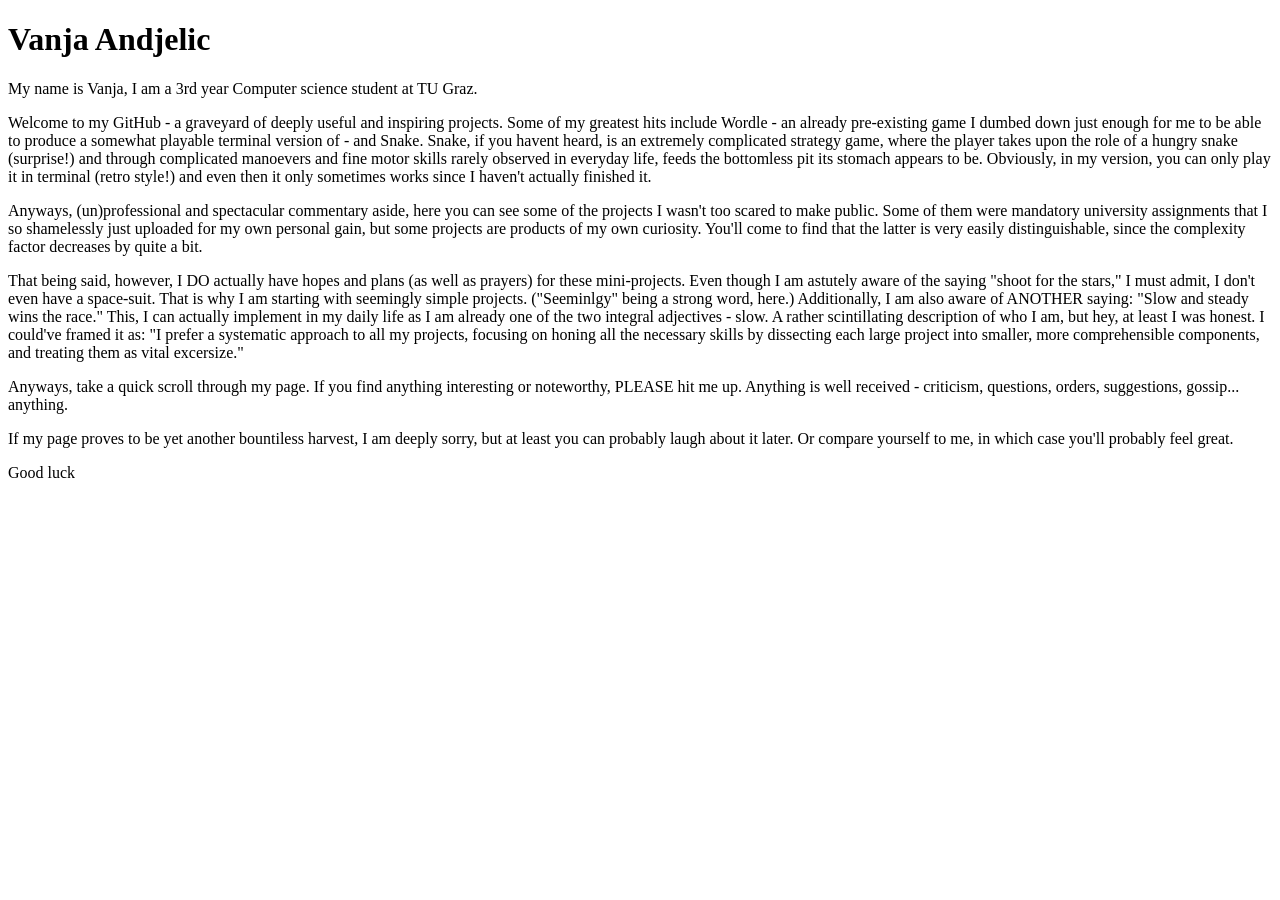
==== intro.html @ 6263fabf "initial commit" ====
<!DOCTYPE html>

<html> 
    <body>
        <h1> Vanja Andjelic </h1>

        <p> My name is Vanja, I am a 3rd year Computer science student at TU Graz. </p>
        <p> Welcome to my GitHub - a graveyard of deeply useful and inspiring projects. Some of my greatest hits 
            include Wordle - an already pre-existing game I dumbed down just enough for me to be able to produce a somewhat 
            playable terminal version of - and Snake. Snake, if you havent heard, is an extremely complicated strategy game, 
            where the player takes upon the role of a hungry snake (surprise!) and through complicated manoevers and fine motor
            skills rarely observed in everyday life, feeds the bottomless pit its stomach appears to be. Obviously, in my version, 
            you can only play it in terminal (retro style!) and even then it only sometimes works since I haven't actually finished 
            it. 


        </p>
     
        <p>
            Anyways, (un)professional and spectacular commentary aside, here you can see some of the projects I wasn't too 
            scared to make public. Some of them were mandatory university assignments that I so shamelessly just uploaded for 
            my own personal gain, but some projects are products of my own curiosity. You'll come to find that the latter is very easily 
            distinguishable, since the complexity factor decreases by quite a bit. 
        </p>


        <p> That being said, however, I DO actually have hopes and plans (as well as prayers) for these mini-projects. Even though I am 
            astutely aware of the saying "shoot for the stars," I must admit, I don't even have a space-suit. That is why 
            I am starting with seemingly simple projects. ("Seeminlgy" being a strong word, here.) Additionally, I am also 
            aware of ANOTHER saying: "Slow and steady wins the race." This, I can actually implement in my daily life
            as I am already one of the two integral adjectives - slow. A rather scintillating description of who I am, but hey, 
            at least I was honest. I could've framed it as: "I prefer a systematic approach to all my projects, focusing on honing all 
            the necessary skills by dissecting each large project into smaller, more comprehensible components, and treating them as vital excersize."

        </p>

        <p>
            Anyways, take a quick scroll through my page. If you find anything interesting or noteworthy, PLEASE hit me up. 
            Anything is well received - criticism, questions, orders, suggestions, gossip... anything. 

            
        </p>
        
        <p> If my page proves to  be yet another bountiless harvest, I am deeply sorry, but at least you can probably 
            laugh about it later. Or compare yourself to me, in which case you'll probably feel great. 
        </p>

        <p>
            Good luck
        </p>
    </body>

</html>
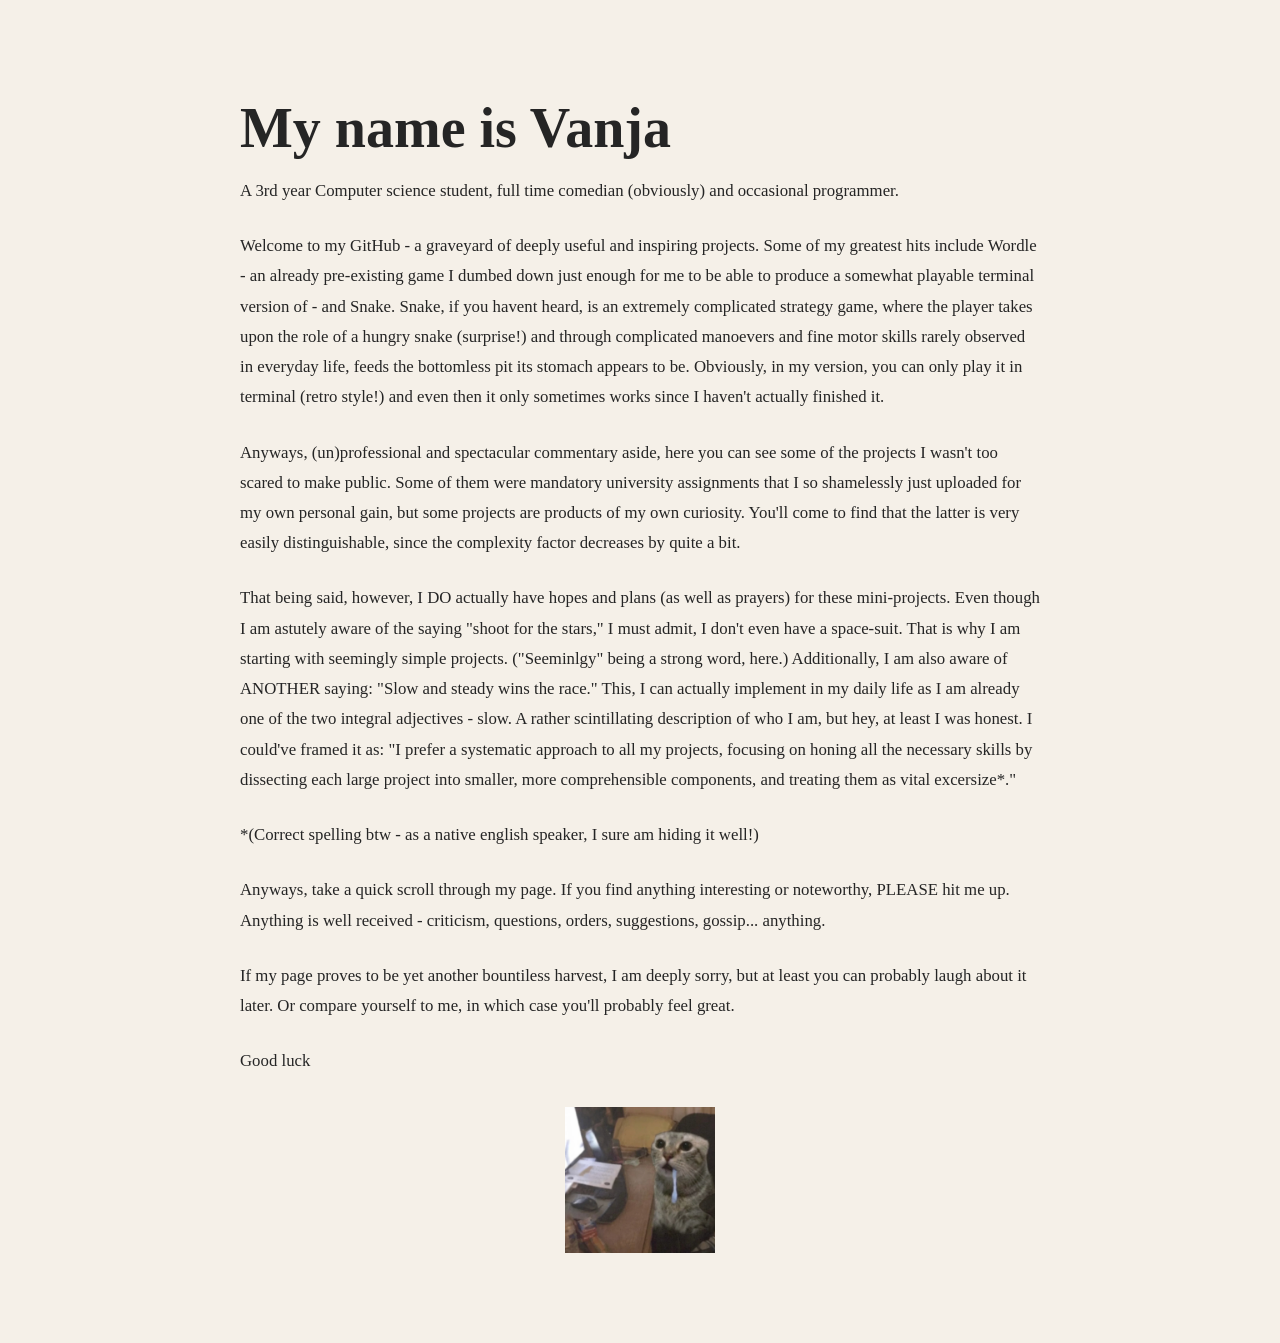
==== commit da44e12a: "new version" ====
--- a/intro.html
+++ b/intro.html
@@ -1,10 +1,14 @@
 <!DOCTYPE html>
 
 <html> 
+    <head> 
+
+        <link rel="stylesheet" href="css/intro.css">
+    </head>
     <body>
-        <h1> Vanja Andjelic </h1>
+        <h1> My name is Vanja </h1>
 
-        <p> My name is Vanja, I am a 3rd year Computer science student at TU Graz. </p>
+        <p> A 3rd year Computer science student, full time comedian (obviously) and occasional programmer. </p>
         <p> Welcome to my GitHub - a graveyard of deeply useful and inspiring projects. Some of my greatest hits 
             include Wordle - an already pre-existing game I dumbed down just enough for me to be able to produce a somewhat 
             playable terminal version of - and Snake. Snake, if you havent heard, is an extremely complicated strategy game, 
@@ -30,10 +34,13 @@
             aware of ANOTHER saying: "Slow and steady wins the race." This, I can actually implement in my daily life
             as I am already one of the two integral adjectives - slow. A rather scintillating description of who I am, but hey, 
             at least I was honest. I could've framed it as: "I prefer a systematic approach to all my projects, focusing on honing all 
-            the necessary skills by dissecting each large project into smaller, more comprehensible components, and treating them as vital excersize."
+            the necessary skills by dissecting each large project into smaller, more comprehensible components, and treating them as vital excersize*."
+            
 
         </p>
 
+        <p>*(Correct spelling btw - as a native english speaker, I sure am hiding it well!)
+        </p>
         <p>
             Anyways, take a quick scroll through my page. If you find anything interesting or noteworthy, PLEASE hit me up. 
             Anything is well received - criticism, questions, orders, suggestions, gossip... anything. 
@@ -48,6 +55,8 @@
         <p>
             Good luck
         </p>
+        <img src="images/aha.png" class="intro-image">
+
     </body>
 
 </html>
--- a/css/intro.css
+++ b/css/intro.css
@@ -0,0 +1,64 @@
+* {
+    box-sizing: border-box;
+}
+
+body {
+    margin: 0;
+    padding: 60px 25px;
+
+    background: #f5f0e8;
+    color: #252525;
+
+    font-family: Georgia, "Times New Roman", serif;
+    line-height: 1.8;
+}
+
+body {
+    max-width: 850px;
+    margin: auto;
+}
+
+h1 {
+    font-size: 3.5rem;
+    margin-bottom: 5px;
+    line-height: 1.1;
+}
+
+h2 {
+    font-size: 1.4rem;
+    font-weight: normal;
+    font-style: italic;
+    color: #666;
+    margin-top: 0;
+    margin-bottom: 40px;
+}
+
+p {
+    font-size: 1.05rem;
+    margin-bottom: 25px;
+}
+
+.intro-image {
+    display: block;
+    width: 150px;
+    height: auto;
+    margin: 30px auto;
+}
+
+a {
+    color: #592d82;
+}
+
+a:hover {
+    background: #592d82;
+    color: white;
+}
+
+.warning {
+    margin-top: 50px;
+    padding: 20px;
+
+    border: 2px dashed #252525;
+
+    font-family: monospace;
+}
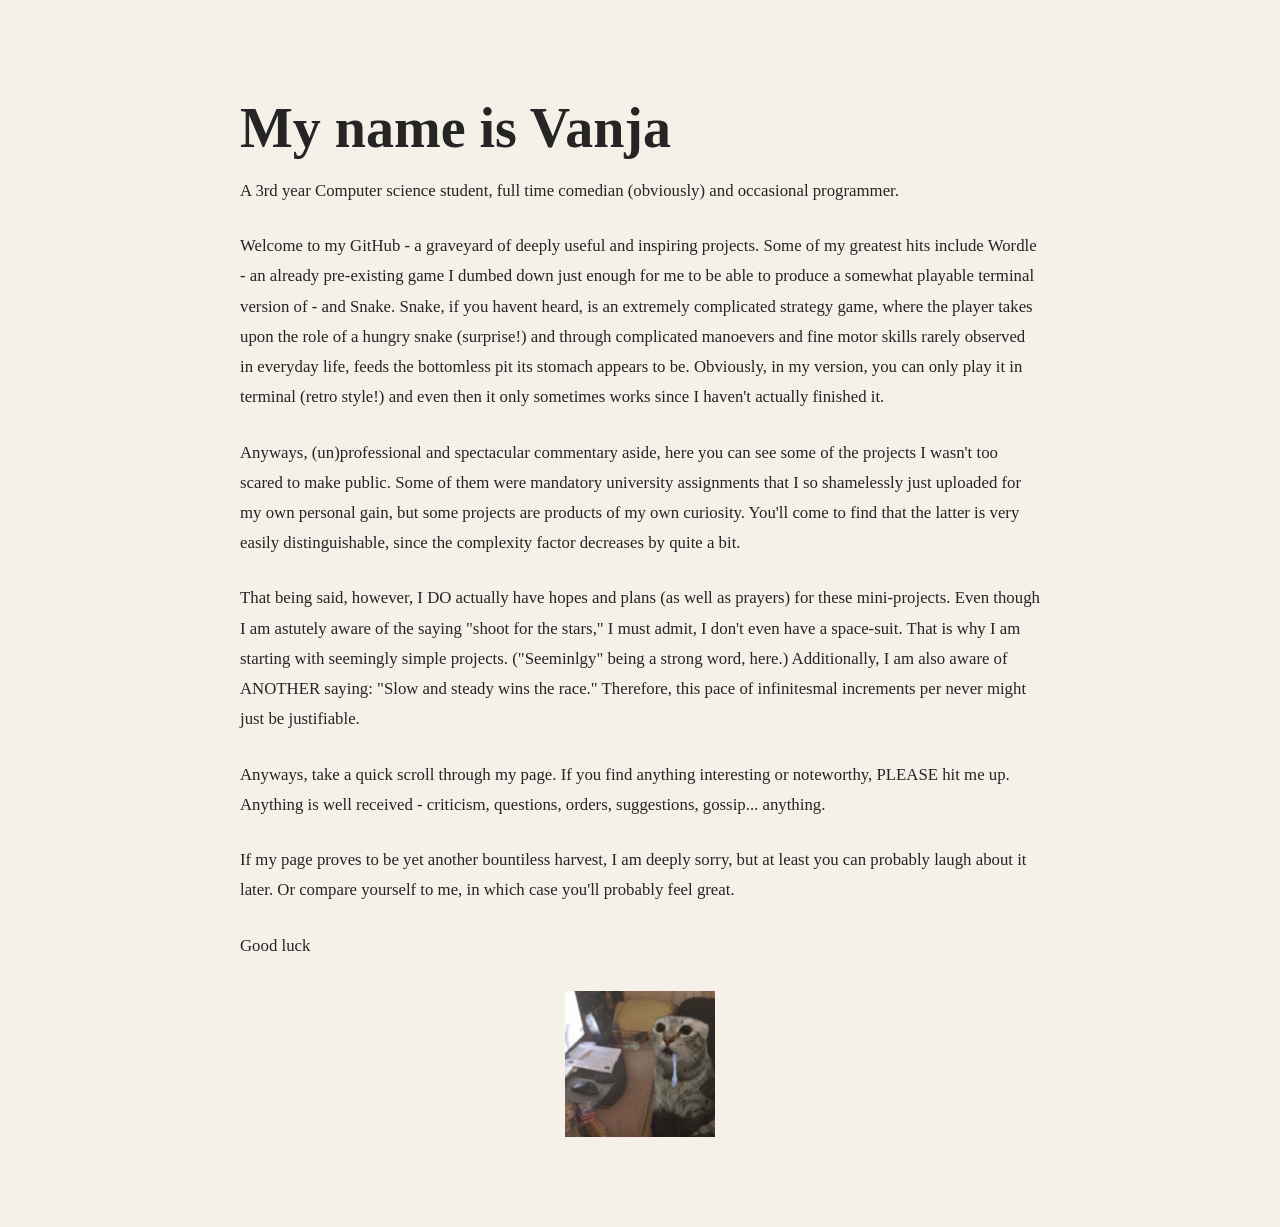
==== commit cfe69bf1: "minute edits" ====
--- a/intro.html
+++ b/intro.html
@@ -31,16 +31,13 @@
         <p> That being said, however, I DO actually have hopes and plans (as well as prayers) for these mini-projects. Even though I am 
             astutely aware of the saying "shoot for the stars," I must admit, I don't even have a space-suit. That is why 
             I am starting with seemingly simple projects. ("Seeminlgy" being a strong word, here.) Additionally, I am also 
-            aware of ANOTHER saying: "Slow and steady wins the race." This, I can actually implement in my daily life
-            as I am already one of the two integral adjectives - slow. A rather scintillating description of who I am, but hey, 
-            at least I was honest. I could've framed it as: "I prefer a systematic approach to all my projects, focusing on honing all 
-            the necessary skills by dissecting each large project into smaller, more comprehensible components, and treating them as vital excersize*."
+            aware of ANOTHER saying: "Slow and steady wins the race." Therefore, this pace of infinitesmal increments per never might 
+            just be justifiable.
             
 
         </p>
 
-        <p>*(Correct spelling btw - as a native english speaker, I sure am hiding it well!)
-        </p>
+        
         <p>
             Anyways, take a quick scroll through my page. If you find anything interesting or noteworthy, PLEASE hit me up. 
             Anything is well received - criticism, questions, orders, suggestions, gossip... anything. 
